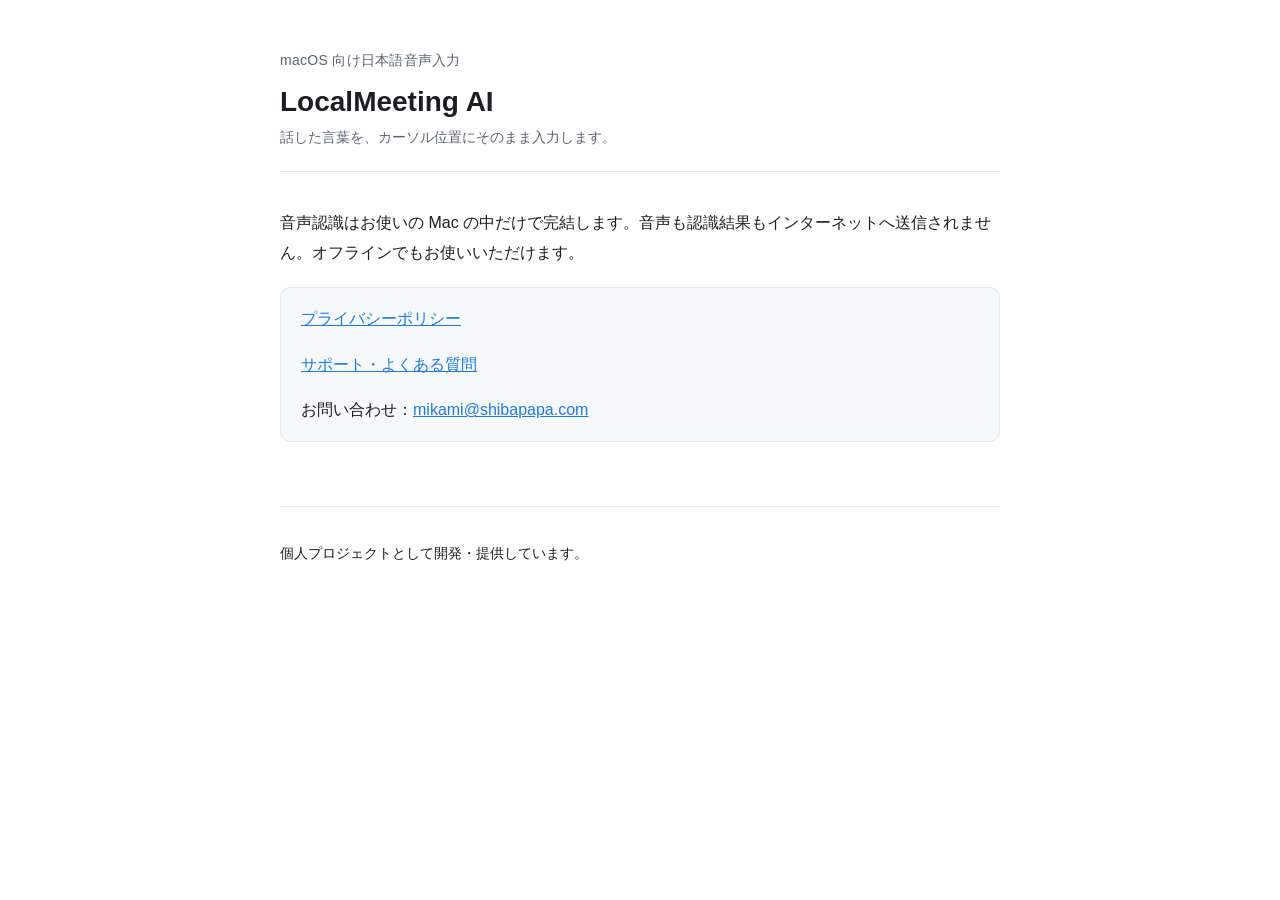
==== index.html @ c69d4c44 "Add privacy policy and support pages for LocalMeeting AI App Store 提出に必要な Privacy Policy と Support の" ====
<!doctype html>
<html lang="ja">
<head>
<meta charset="utf-8">
<meta name="viewport" content="width=device-width, initial-scale=1">
<title>LocalMeeting AI</title>
<meta name="description" content="端末内で完結する日本語音声入力アプリ LocalMeeting AI。">
<link rel="stylesheet" href="assets.css">
</head>
<body>
<div class="wrap">
<header>
  <div class="site">macOS 向け日本語音声入力</div>
  <h1>LocalMeeting AI</h1>
  <p class="meta">話した言葉を、カーソル位置にそのまま入力します。</p>
</header>
<p>音声認識はお使いの Mac の中だけで完結します。音声も認識結果もインターネットへ送信されません。オフラインでもお使いいただけます。</p>
<div class="card">
  <p><a href="privacy/">プライバシーポリシー</a></p>
  <p><a href="support/">サポート・よくある質問</a></p>
  <p>お問い合わせ：<a href="mailto:mikami@shibapapa.com">mikami@shibapapa.com</a></p>
</div>
<footer><p>個人プロジェクトとして開発・提供しています。</p></footer>
</div>
</body>
</html>
---- assets.css ----
:root {
  --bg: #ffffff; --fg: #1c1e21; --muted: #5c6370;
  --line: #e3e6ea; --accent: #1f7ae0; --card: #f6f8fa;
}
@media (prefers-color-scheme: dark) {
  :root { --bg: #14161a; --fg: #e6e8eb; --muted: #a0a6b0;
          --line: #2a2e35; --accent: #6fb2ff; --card: #1c1f25; }
}
* { box-sizing: border-box; }
body {
  margin: 0; background: var(--bg); color: var(--fg);
  font-family: -apple-system, BlinkMacSystemFont, "Hiragino Sans",
    "Noto Sans JP", "Yu Gothic", sans-serif;
  line-height: 1.85; font-size: 16px;
}
.wrap { max-width: 760px; margin: 0 auto; padding: 48px 20px 96px; }
header { border-bottom: 1px solid var(--line); padding-bottom: 20px; margin-bottom: 36px; }
header .site { font-size: 14px; color: var(--muted); letter-spacing: .02em; }
h1 { font-size: 28px; line-height: 1.4; margin: 8px 0 4px; }
h2 { font-size: 19px; margin: 40px 0 12px; padding-top: 8px; border-top: 1px solid var(--line); }
h3 { font-size: 16px; margin: 24px 0 8px; }
p, li { color: var(--fg); }
.meta { color: var(--muted); font-size: 14px; margin: 0; }
a { color: var(--accent); }
ul { padding-left: 1.3em; }
li { margin: 6px 0; }
.card { background: var(--card); border: 1px solid var(--line);
        border-radius: 10px; padding: 16px 20px; margin: 20px 0; }
.card p:first-child { margin-top: 0; } .card p:last-child { margin-bottom: 0; }
table { border-collapse: collapse; width: 100%; margin: 16px 0; font-size: 15px; }
th, td { border: 1px solid var(--line); padding: 9px 12px; text-align: left; vertical-align: top; }
th { background: var(--card); font-weight: 600; }
.tablewrap { overflow-x: auto; }
nav { margin-top: 10px; font-size: 15px; }
nav a { margin-right: 18px; }
footer { margin-top: 64px; padding-top: 20px; border-top: 1px solid var(--line);
         color: var(--muted); font-size: 14px; }
code { background: var(--card); border: 1px solid var(--line);
       border-radius: 4px; padding: 1px 5px; font-size: 14px; }
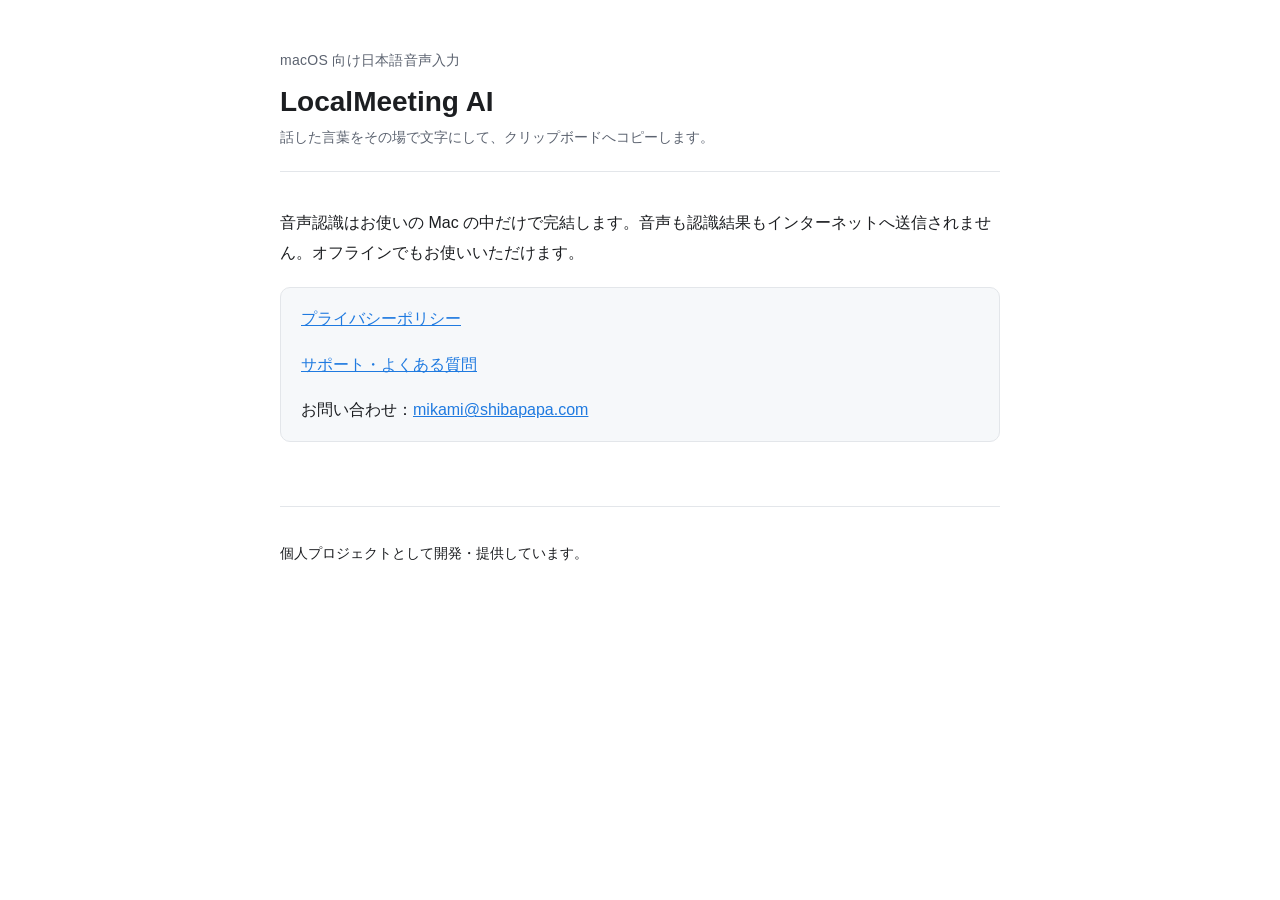
==== commit 9dc96231: "Describe the clipboard-based output and drop the Accessibility instructions Mac App Store 版は Guideli" ====
--- a/index.html
+++ b/index.html
@@ -12,7 +12,7 @@
 <header>
   <div class="site">macOS 向け日本語音声入力</div>
   <h1>LocalMeeting AI</h1>
-  <p class="meta">話した言葉を、カーソル位置にそのまま入力します。</p>
+  <p class="meta">話した言葉をその場で文字にして、クリップボードへコピーします。</p>
 </header>
 <p>音声認識はお使いの Mac の中だけで完結します。音声も認識結果もインターネットへ送信されません。オフラインでもお使いいただけます。</p>
 <div class="card">
